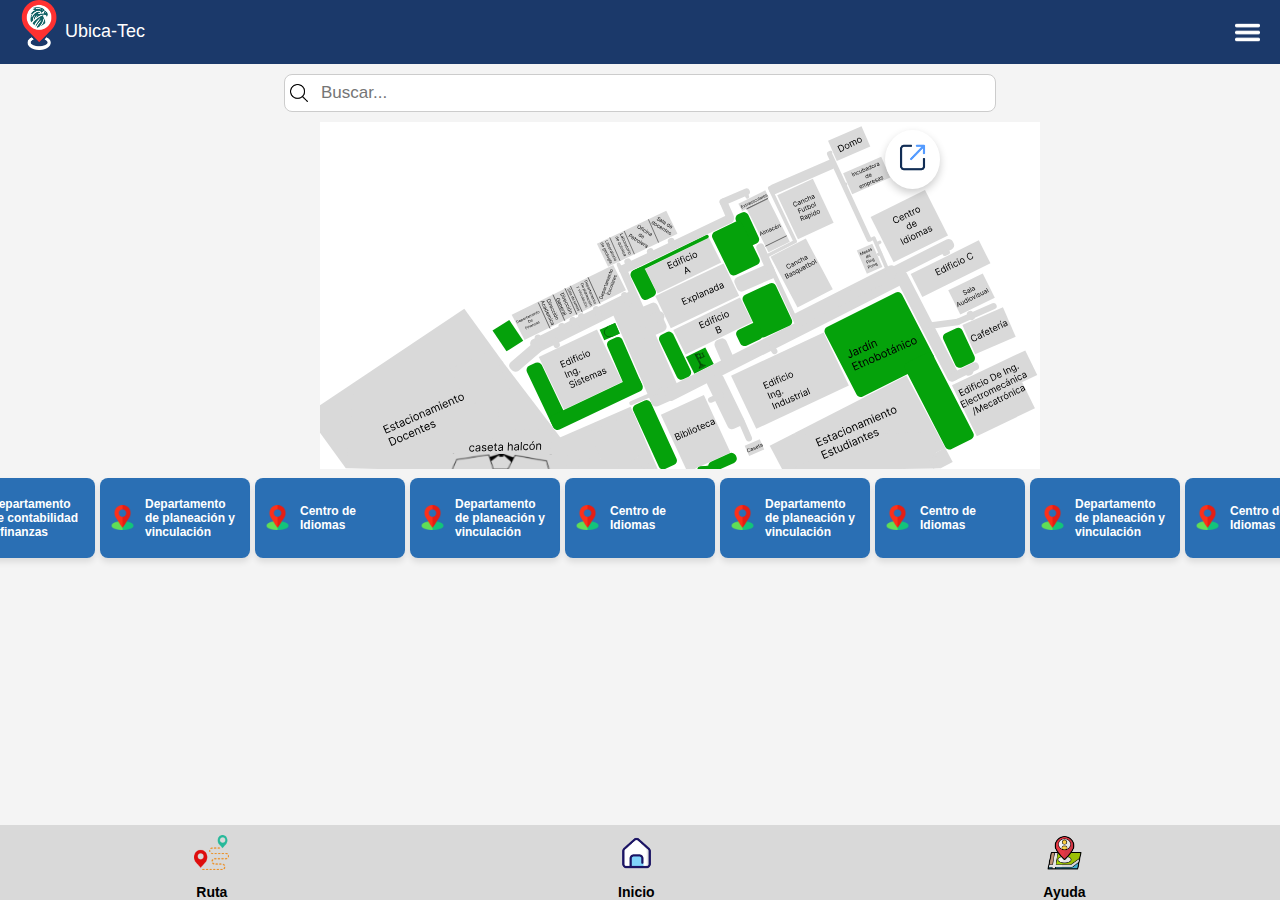
==== Index.html @ 8ca42e83 "Agregar archivos de proyecto." ====
<!DOCTYPE html>
<html lang="en">
<head>
	<meta charset="UTF-8">
	<meta name="viewport" content="width=device-width, initial-scale=1.0">
	<link  href="Style.css" rel="stylesheet"/>
	<title>Ubica-Tec</title>
</head>
<body>
	<header>
		<div class="iconTitle">
			<a href="Sobre Nosotros.html"><img class="icon" src="Images/Logo.png" alt="icon"/></a>
				<h1>Ubica-Tec</h1>
		</div>
		
		<a href="#"><img class="iconMenu" src="Images/menu.png" alt="filter icon"/></a>
</header>
	<main class="Lista-Container">
		<div class="search2">
            <img class="busquedaIcon" src="Images/busqueda.png" alt="search icon"/>
            <input class="searchtext" type="search" placeholder="Buscar..."/>
    </div>

		<div class="map-container">
			<img class="map" src="Images/MapaV3.svg" alt="map"/>
		</div>
		


		<div class="scroll-container">
			<div class="description">
				<a href="Detalles.html">
					<img class="place-icon" src="Images/ubicacion.png" alt="icon"/>
					<div class="Title">
						<h2>Departamento de contabilidad 
							y finanzas</h3>
					</div>
			</a>
			</div>
			<div class="description">
				<a href="Detalles.html">
					<img class="place-icon" src="Images/ubicacion.png" alt="icon"/>
					<div class="Title">
						<h2>Departamento de planeación 
							y vinculación</h2>
						<!-- <p>Esta ubicado cerca de la biblioteca.</p> -->
					</div>
				</a>	
			</div>
			<div class="description">
				<a href="Detalles.html">
					<img class="place-icon" src="Images/ubicacion.png" alt="icon"/>
					<div class="Title">
						<h2>Centro de Idiomas</h2>
					</div>
				</a>
			</div>
			<div class="description">
				<a href="Detalles.html">
					<img class="place-icon" src="Images/ubicacion.png" alt="icon"/>
					<div class="Title">
						<h2>Departamento de planeación 
							y vinculación</h2>
						<!-- <p>Esta ubicado cerca de la biblioteca.</p> -->
					</div>
				</a>	
			</div>
			<div class="description">
				<a href="Detalles.html">
					<img class="place-icon" src="Images/ubicacion.png" alt="icon"/>
					<div class="Title">
						<h2>Centro de Idiomas</h2>
					</div>
				</a>
			</div>
			<div class="description">
				<a href="Detalles.html">
					<img class="place-icon" src="Images/ubicacion.png" alt="icon"/>
					<div class="Title">
						<h2>Departamento de planeación 
							y vinculación</h2>
						<!-- <p>Esta ubicado cerca de la biblioteca.</p> -->
					</div>
				</a>	
			</div>
			<div class="description">
				<a href="Detalles.html">
					<img class="place-icon" src="Images/ubicacion.png" alt="icon"/>
					<div class="Title">
						<h2>Centro de Idiomas</h2>
					</div>
				</a>
			</div>
			<div class="description">
				<a href="Detalles.html">
					<img class="place-icon" src="Images/ubicacion.png" alt="icon"/>
					<div class="Title">
						<h2>Departamento de planeación 
							y vinculación</h2>
						<!-- <p>Esta ubicado cerca de la biblioteca.</p> -->
					</div>
				</a>	
			</div>
			<div class="description">
				<a href="Detalles.html">
					<img class="place-icon" src="Images/ubicacion.png" alt="icon"/>
					<div class="Title">
						<h2>Centro de Idiomas</h2>
					</div>
				</a>
			</div>
			
			
			</div>
			<a href="MapaCompleto.html" class="floating-button"><img src="Images/Zoom.png"/></a>
		</div>
	</main>
	<nav>
		<div class="nav-item">
				<a href="GenerarRuta.html">
						<img src="Images/ruta.png" alt="ruta icon"/>
						<h3>Ruta</h3>
				</a>
		</div>
		<div class="nav-item">
				<a href="Index.html">
						<img src="Images/casa.png" alt="home icon"/>
						<h3>Inicio</h3>
				</a>
		</div>
		<div class="nav-item">
				<a href="Ayuda.html">
						<img src="Images/Help.png" alt="help icon"/>
						<h3>Ayuda</h3>
				</a>
		</div>
</nav>
</html>
---- Style.css ----
/* Contenedor principal */
body {
	margin: 0;
	padding: 0;
	display: flex;
	flex-direction: column;
	justify-content: flex-start;
	color: #003459;
	background-color: #f4f4f4;
	font-family: Arial, sans-serif;
	overflow: hidden; /* Evita el scroll horizontal y vertical */
}

header {
	background: rgba(255, 255, 255, 0.8);
	background-color: #1B396A;
	padding: 10px 20px;
	display: flex;
	justify-content: space-between;
	align-items: center;
	color: white;
}
header h1 {
	font-size: 18px;
	font-weight: normal;
	margin: 0;
}
.iconTitle {
	display: flex;
	align-items: center;
}

.icon {
	width: 40px;
	padding-right: 5px;
	margin-top: -10px;
}

.iconMenu {
	width: 25px;
	margin-top: 5px;
}



.search2 {
	/* position: relative;
  z-index: 2; */
	background: rgba(255, 255, 255, 0.8);
	display: flex;
	align-items: center;
	border: 1px solid #ccc;
	border-radius: 8px;
	margin: 10px;
	width: 700px;
	justify-self: center;
	padding: 5px;
	background-color: #fff;
}

.busquedaIcon {
	margin-right: 10px;
	width: 18px;
	height: 18px;
}

.searchtext {
	border: none;
	outline: none;
	-webkit-appearance: none; /* Quita estilos por defecto en Chrome/Safari */
	-moz-appearance: none; /* Quita estilos por defecto en Firefox */
	appearance: none; /* Para otros navegadores */
	padding: 3px;
	font-size: 17px;
	width: 100%;
	border-radius: 3px;
	background: transparent;
}


.map-container {
  width: 75%;
	text-align: center;
	margin-left: 200px;
}
.map{
	width:75%;
}


.scroll-container {
	height: 80px;
	overflow-y: auto;
	padding: 10px;
	display: flex;
	gap: 5px;
	margin-top: -5px;
	justify-self: center;
	font-size: 8px;
}

.description {
	display: flex;
	align-items: center;
	text-align: left;
	background-color: #2a6fb4;
	color: white;
	padding: 10px;
	border-radius: 8px;
	width: 150px;
	max-width: 130px;
	box-shadow: 0px 4px 6px rgba(0, 0, 0, 0.1);
}
.scroll-container a{
	display: flex;
	align-items: center;
	text-align: left;
	color: #fff;
	width: 320px;
	height: 80px;
	text-decoration: none;
}

.place-icon {
	width: 25px;
	height: 25px;
	border-radius: 4px;
	margin-right: 10px;
	object-fit: cover;
}

.Title h2 {
	font-weight: bold;
	font-size: 12px;
}


/* Botón flotante */
.floating-button {
	position: fixed;
	top: 130px;
	right: 340px;
	background: rgba(255, 255, 255, 1);
	z-index: 2;
	padding: 10px;
	border-radius: 50%;
	box-shadow: 0px 4px 8px rgba(0, 0, 0, 0.2);
	transition: background-color 0.3s ease;
}

.floating-button img {
	width: 35px;
	height: 35px;
}


.ListaElementos {
	display: flex;
	flex-direction: column;
	gap: 10px;
	margin-left: 270px;
	margin-right: 270px;
}
.ListaElementos a{
	text-decoration: none;
}

.elementos {
	display: flex;
	background-color: #007EA7;
	font-size: 17px;
	text-align: left;
	border-radius: 10px;
	height: 60px;
	color: white;
	align-items: center;
}

.elementos img {
	width: 55px;
	margin-right: 10px;
	margin-left: 5px;
}

/*Vista Detalles */
.ImgAula{
	width: 450px;
	height: 395px;
	border-radius: 5px;
	margin-left: 550px;
}

.Info{
	background-color: #296EB4;
	color: white;
	height: 100px;
	width: 700px;
	justify-self: center;
	border-radius: 10px;
	text-align: center;

}
.Info h4{
	font-size: 20px;
	padding-top: 10px;
	margin-left: 10px;
	margin-top: 5px;
	margin-bottom: 0;
}
.Info p{
	padding: 12px;
	padding-top: 0;
	font-size: 14px;
	margin-top: 1;
}

.floating-button2 {
	position: fixed;
	top: 70px;
	left: 15px;
	/* background: rgba(255, 255, 255, 1); */
	z-index: 2;
	padding: 10px;
	transition: background-color 0.3s ease;
}

.floating-button2 img {
	width: 35px;
	height: 35px;
}

/*Vista Ruta */
.ImgRuta{
	width: 355px;
	margin-top: 70px;
	height: 355px;
	border-radius: 5px;
	border: #003459 1px solid;
	margin-left: 415px;
}

.SeleccionarRuta{
	position: relative;
	z-index: 2;
	top: -270px;
	right: -800px;
	font-size: 17px;
}

.SeleccionarRuta p{
	margin-top: 2px;
	padding: 0;
	color: black;
	text-align: left;
	margin-bottom: 5px;
}
.ruta{
	width: 300px;
	max-width: 300px;
	margin-bottom: 4px;
	border-radius: 8px;
	border: none;
	background-color: #D9D9D9;
	text-align: center;
	height: 20px;
}

.GenerarRuta{
	position: relative;
	z-index: 2;
	bottom: -40px;
	right: 200px;
	margin-top: 5.5px;
	background-color: #296EB4;
	border-radius: 6px;
	height: 30px;
	border: none;
	color: white;
	cursor: pointer;
}



/* Navegación inferior */
nav {
	background-color: #D9D9D9;
	display: flex;
	justify-content: space-around;
	position: fixed;
	bottom: 0;
	width: 100%;
	padding: 10px 0;
	height: 55px;
}

.nav-item a {
	text-decoration: none;
	color: black;
	display: flex;
	flex-direction: column;
	align-items: center;
}

.nav-item img {
	width: 35px;
	height: 35px;
}

nav h3 {
	font-size: 14px;
	margin: 5px 0;
}
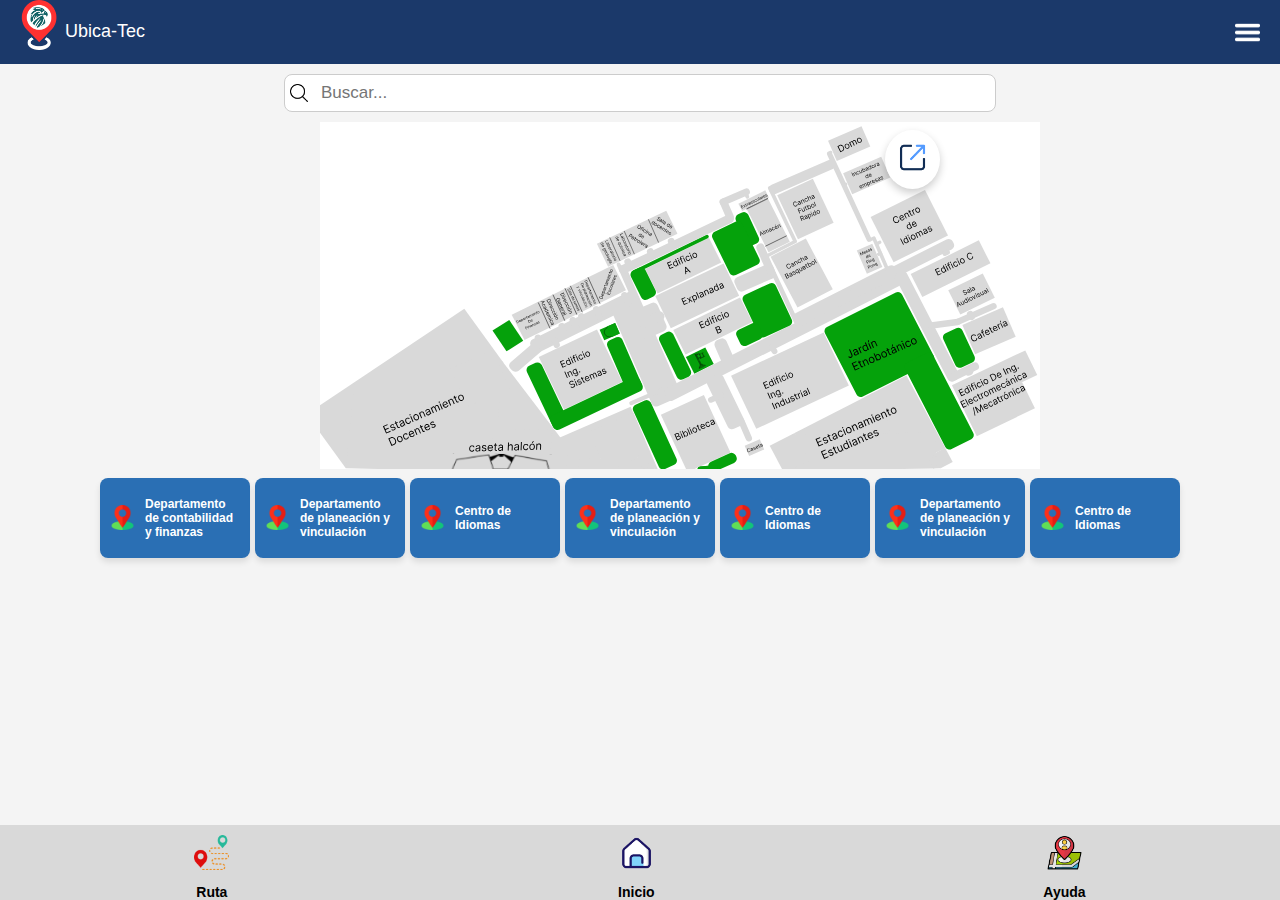
==== commit 1f977bf7: "Actualizacion" ====
--- a/Index.html
+++ b/Index.html
@@ -9,7 +9,7 @@
 <body>
 	<header>
 		<div class="iconTitle">
-			<a href="Sobre Nosotros.html"><img class="icon" src="Images/Logo.png" alt="icon"/></a>
+			<a href="SobreNosotros.html"><img class="icon" src="Images/Logo.png" alt="icon"/></a>
 				<h1>Ubica-Tec</h1>
 		</div>
 		
@@ -65,24 +65,7 @@
 					</div>
 				</a>	
 			</div>
-			<div class="description">
-				<a href="Detalles.html">
-					<img class="place-icon" src="Images/ubicacion.png" alt="icon"/>
-					<div class="Title">
-						<h2>Centro de Idiomas</h2>
-					</div>
-				</a>
-			</div>
-			<div class="description">
-				<a href="Detalles.html">
-					<img class="place-icon" src="Images/ubicacion.png" alt="icon"/>
-					<div class="Title">
-						<h2>Departamento de planeación 
-							y vinculación</h2>
-						<!-- <p>Esta ubicado cerca de la biblioteca.</p> -->
-					</div>
-				</a>	
-			</div>
+			
 			<div class="description">
 				<a href="Detalles.html">
 					<img class="place-icon" src="Images/ubicacion.png" alt="icon"/>
--- a/Style.css
+++ b/Style.css
@@ -44,8 +44,6 @@
 
 
 .search2 {
-	/* position: relative;
-  z-index: 2; */
 	background: rgba(255, 255, 255, 0.8);
 	display: flex;
 	align-items: center;
@@ -87,6 +85,18 @@
 	width:75%;
 }
 
+.map-container2 {
+  width: 85%;
+	text-align: center;
+	align-content: center;
+	margin-top: 40px;
+	margin-left: 120px;
+}
+.mapCompleto{
+	width:100%;
+}
+
+
 
 .scroll-container {
 	height: 80px;
@@ -153,13 +163,29 @@
 	height: 35px;
 }
 
+.floating-buttonReturn{
+	position: fixed;
+	top: 40px;
+	left: 30px;
+	background: rgba(255, 255, 255, 1);
+	z-index: 2;
+	padding: 10px;
+	border-radius: 50%;
+	box-shadow: 0px 4px 8px rgba(0, 0, 0, 0.2);
+	transition: background-color 0.3s ease;
+}
+.floating-buttonReturn img {
+	width: 35px;
+	height: 35px;
+}
+
 
 .ListaElementos {
 	display: flex;
 	flex-direction: column;
 	gap: 10px;
-	margin-left: 270px;
-	margin-right: 270px;
+	margin-left: 350px;
+	margin-right: 350px;
 }
 .ListaElementos a{
 	text-decoration: none;
@@ -177,7 +203,7 @@
 }
 
 .elementos img {
-	width: 55px;
+	width: 45px;
 	margin-right: 10px;
 	margin-left: 5px;
 }
